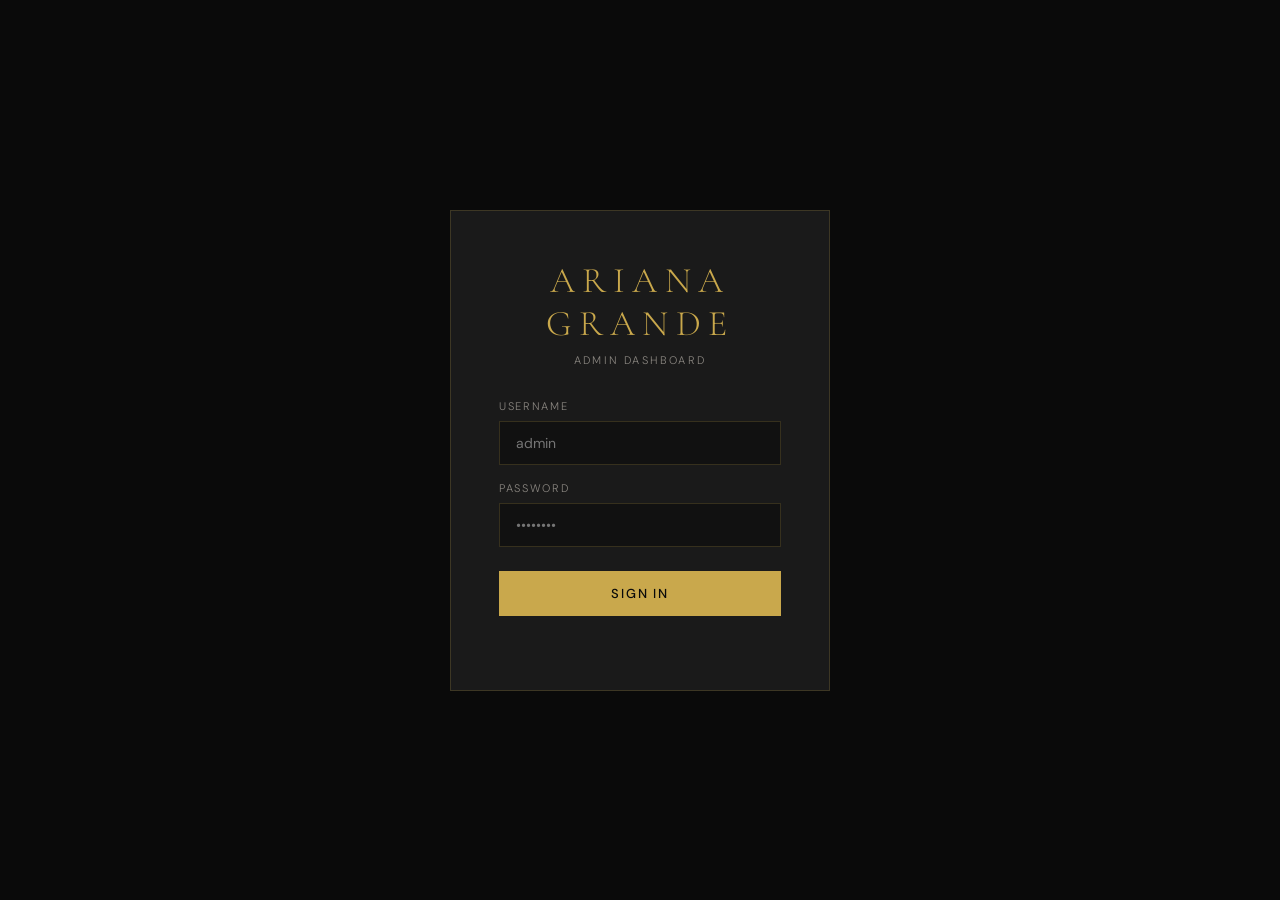
==== admin.html @ 3625a039 "Initial deploy" ====
<!DOCTYPE html>
<html lang="en">
<head>
<meta charset="UTF-8">
<meta name="viewport" content="width=device-width, initial-scale=1.0">
<title>Ariana Grande — Admin Dashboard</title>
<link rel="preconnect" href="https://fonts.googleapis.com">
<link href="https://fonts.googleapis.com/css2?family=Cormorant+Garamond:ital,wght@0,300;0,400&family=DM+Sans:wght@300;400;500&display=swap" rel="stylesheet">
<style>
:root{
  --gold:#C9A84C;--gold-light:#E8D08A;--gold-dim:#7A6230;
  --black:#0A0A0A;--dark:#111111;--dark2:#1A1A1A;--dark3:#242424;
  --border:rgba(201,168,76,0.2);--text:#F0EDE8;--muted:#8A8680;
  --green:#2ECC71;--red:#E74C3C;--blue:#3498DB;--orange:#F7931A;
}
*{margin:0;padding:0;box-sizing:border-box;}
body{background:var(--black);color:var(--text);font-family:'DM Sans',sans-serif;font-weight:300;display:flex;min-height:100vh;}

/* ── LOGIN ── */
#loginScreen{position:fixed;inset:0;background:var(--black);display:flex;align-items:center;justify-content:center;z-index:999;}
#loginScreen.hidden{display:none;}
.login-box{background:var(--dark2);border:1px solid var(--border);padding:48px;width:380px;text-align:center;}
.login-logo{font-family:'Cormorant Garamond',serif;font-size:36px;color:var(--gold);letter-spacing:.2em;margin-bottom:8px;}
.login-sub{font-size:11px;letter-spacing:.2em;color:var(--muted);text-transform:uppercase;margin-bottom:32px;}
.login-field{display:flex;flex-direction:column;gap:8px;margin-bottom:16px;text-align:left;}
.login-field label{font-size:11px;letter-spacing:.15em;text-transform:uppercase;color:var(--muted);}
.login-field input{background:var(--dark);border:1px solid var(--border);color:var(--text);padding:12px 16px;font-family:'DM Sans',sans-serif;font-size:14px;outline:none;width:100%;}
.login-field input:focus{border-color:rgba(201,168,76,.6);}
.login-btn{width:100%;background:var(--gold);color:var(--black);border:none;padding:14px;font-family:'DM Sans',sans-serif;font-size:13px;font-weight:500;letter-spacing:.15em;text-transform:uppercase;cursor:pointer;margin-top:8px;transition:background .2s;}
.login-btn:hover{background:var(--gold-light);}
.login-err{color:var(--red);font-size:12px;margin-top:10px;min-height:16px;}

/* ── SIDEBAR ── */
aside{width:220px;background:var(--dark);border-right:1px solid var(--border);padding:0;display:flex;flex-direction:column;flex-shrink:0;min-height:100vh;}
.sidebar-logo{font-family:'Cormorant Garamond',serif;font-size:24px;color:var(--gold);letter-spacing:.2em;padding:28px 24px 20px;border-bottom:1px solid var(--border);}
.sidebar-label{font-size:9px;letter-spacing:.3em;text-transform:uppercase;color:var(--muted);padding:20px 24px 8px;}
.nav-item{display:flex;align-items:center;gap:10px;padding:11px 24px;cursor:pointer;transition:all .2s;font-size:13px;color:var(--muted);border-left:2px solid transparent;}
.nav-item:hover{color:var(--text);background:rgba(201,168,76,.04);}
.nav-item.active{color:var(--gold);border-left-color:var(--gold);background:rgba(201,168,76,.06);}
.nav-item .icon{font-size:16px;width:18px;text-align:center;}
.sidebar-bottom{margin-top:auto;padding:20px 24px;border-top:1px solid var(--border);}
.logout-btn{width:100%;background:transparent;border:1px solid var(--border);color:var(--muted);padding:9px;font-family:'DM Sans',sans-serif;font-size:12px;cursor:pointer;letter-spacing:.1em;text-transform:uppercase;transition:all .2s;}
.logout-btn:hover{border-color:var(--red);color:var(--red);}

/* ── MAIN ── */
main{flex:1;padding:36px 40px;overflow-y:auto;max-width:1200px;}
.page{display:none;}
.page.active{display:block;}
.page-title{font-family:'Cormorant Garamond',serif;font-size:36px;font-weight:300;margin-bottom:4px;}
.page-sub{font-size:13px;color:var(--muted);margin-bottom:32px;}

/* ── STAT CARDS ── */
.stats-grid{display:grid;grid-template-columns:repeat(auto-fit,minmax(180px,1fr));gap:16px;margin-bottom:32px;}
.stat-card{background:var(--dark2);border:1px solid var(--border);padding:20px 24px;}
.stat-label{font-size:10px;letter-spacing:.25em;text-transform:uppercase;color:var(--muted);margin-bottom:10px;}
.stat-value{font-family:'Cormorant Garamond',serif;font-size:36px;font-weight:300;color:var(--text);}
.stat-value.gold{color:var(--gold);}
.stat-value.green{color:var(--green);}
.stat-sub{font-size:11px;color:var(--muted);margin-top:4px;}

/* ── TABLES ── */
.table-wrap{background:var(--dark2);border:1px solid var(--border);overflow-x:auto;margin-bottom:24px;}
.table-header{display:flex;justify-content:space-between;align-items:center;padding:18px 24px;border-bottom:1px solid var(--border);}
.table-header h3{font-family:'Cormorant Garamond',serif;font-size:20px;font-weight:400;}
table{width:100%;border-collapse:collapse;}
th{font-size:10px;letter-spacing:.2em;text-transform:uppercase;color:var(--muted);padding:12px 16px;text-align:left;border-bottom:1px solid var(--border);background:var(--dark);}
td{font-size:13px;padding:13px 16px;border-bottom:1px solid rgba(201,168,76,.08);vertical-align:middle;}
tr:last-child td{border-bottom:none;}
tr:hover td{background:rgba(201,168,76,.03);}

/* ── BADGES ── */
.badge{display:inline-block;font-size:10px;letter-spacing:.1em;text-transform:uppercase;padding:3px 10px;border-radius:2px;}
.badge-green{background:rgba(46,204,113,.15);color:var(--green);border:1px solid rgba(46,204,113,.2);}
.badge-red{background:rgba(231,76,60,.15);color:var(--red);border:1px solid rgba(231,76,60,.2);}
.badge-gold{background:rgba(201,168,76,.15);color:var(--gold);border:1px solid rgba(201,168,76,.2);}
.badge-blue{background:rgba(52,152,219,.15);color:var(--blue);border:1px solid rgba(52,152,219,.2);}

/* ── BUTTONS ── */
.btn{display:inline-flex;align-items:center;gap:6px;padding:8px 18px;font-family:'DM Sans',sans-serif;font-size:12px;font-weight:400;letter-spacing:.1em;text-transform:uppercase;cursor:pointer;border:1px solid var(--border);background:transparent;color:var(--muted);transition:all .2s;}
.btn:hover{color:var(--text);border-color:rgba(201,168,76,.4);}
.btn-gold{background:var(--gold);color:var(--black);border-color:var(--gold);font-weight:500;}
.btn-gold:hover{background:var(--gold-light);color:var(--black);}
.btn-red{border-color:rgba(231,76,60,.3);color:var(--red);}
.btn-red:hover{background:rgba(231,76,60,.1);}
.btn-green{border-color:rgba(46,204,113,.3);color:var(--green);}
.btn-green:hover{background:rgba(46,204,113,.1);}
.btn-sm{padding:5px 12px;font-size:11px;}

/* ── FORMS ── */
.form-section{background:var(--dark2);border:1px solid var(--border);padding:28px;margin-bottom:24px;}
.form-section-title{font-family:'Cormorant Garamond',serif;font-size:22px;font-weight:300;margin-bottom:6px;}
.form-section-sub{font-size:12px;color:var(--muted);margin-bottom:24px;}
.form-grid{display:grid;grid-template-columns:repeat(auto-fit,minmax(220px,1fr));gap:16px;margin-bottom:20px;}
.form-grid.full{grid-template-columns:1fr;}
.field{display:flex;flex-direction:column;gap:8px;}
.field label{font-size:10px;letter-spacing:.2em;text-transform:uppercase;color:var(--muted);}
.field input,.field select,.field textarea{background:var(--dark);border:1px solid var(--border);color:var(--text);padding:10px 14px;font-family:'DM Sans',sans-serif;font-size:13px;font-weight:300;outline:none;transition:border-color .2s;width:100%;-webkit-appearance:none;}
.field input:focus,.field select:focus,.field textarea:focus{border-color:rgba(201,168,76,.6);}
.field textarea{resize:vertical;min-height:70px;}
.field .hint{font-size:11px;color:var(--muted);margin-top:-4px;}
.form-actions{display:flex;gap:12px;padding-top:16px;border-top:1px solid var(--border);}

/* ── PAYMENT TABS ── */
.pay-tabs{display:flex;gap:0;border-bottom:1px solid var(--border);margin-bottom:28px;}
.pay-tab{padding:11px 22px;font-size:12px;letter-spacing:.12em;text-transform:uppercase;cursor:pointer;color:var(--muted);border-bottom:2px solid transparent;margin-bottom:-1px;transition:all .2s;background:none;border-top:none;border-left:none;border-right:none;font-family:'DM Sans',sans-serif;}
.pay-tab:hover{color:var(--text);}
.pay-tab.active{color:var(--gold);border-bottom-color:var(--gold);}
.pay-panel{display:none;}
.pay-panel.active{display:block;}

/* ── MODAL ── */
.modal-overlay{display:none;position:fixed;inset:0;background:rgba(0,0,0,.85);z-index:300;justify-content:center;align-items:center;padding:20px;backdrop-filter:blur(4px);}
.modal-overlay.open{display:flex;}
.modal{background:var(--dark2);border:1px solid var(--border);width:100%;max-width:620px;max-height:90vh;overflow-y:auto;animation:slideUp .3s ease;}
@keyframes slideUp{from{opacity:0;transform:translateY(20px)}to{opacity:1;transform:translateY(0)}}
.modal-header{padding:24px 28px 20px;border-bottom:1px solid var(--border);display:flex;justify-content:space-between;align-items:center;}
.modal-header h3{font-family:'Cormorant Garamond',serif;font-size:26px;font-weight:300;}
.modal-close{background:none;border:none;color:var(--muted);font-size:20px;cursor:pointer;transition:color .2s;line-height:1;}
.modal-close:hover{color:var(--text);}
.modal-body{padding:24px 28px 28px;}

/* ── TOAST ── */
#toast{position:fixed;bottom:32px;right:32px;background:var(--dark2);border:1px solid var(--border);padding:14px 22px;font-size:13px;letter-spacing:.05em;z-index:999;opacity:0;transform:translateY(10px);transition:all .3s;pointer-events:none;}
#toast.show{opacity:1;transform:translateY(0);}
#toast.success{border-color:rgba(46,204,113,.4);color:var(--green);}
#toast.error{border-color:rgba(231,76,60,.4);color:var(--red);}

/* ── MISC ── */
.section-divider{height:1px;background:var(--border);margin:28px 0;}
.wallet-display{font-family:'Courier New',monospace;font-size:12px;background:var(--dark);border:1px solid var(--border);padding:10px 14px;word-break:break-all;color:var(--text);letter-spacing:.03em;}
.btc-color{color:var(--orange);}
.empty-state{text-align:center;padding:48px;color:var(--muted);font-size:13px;}
.activity-item{display:flex;gap:16px;padding:12px 0;border-bottom:1px solid rgba(201,168,76,.07);}
.activity-item:last-child{border-bottom:none;}
.activity-time{font-size:11px;color:var(--muted);white-space:nowrap;min-width:140px;}
.activity-action{font-size:12px;letter-spacing:.08em;text-transform:uppercase;color:var(--gold);}
.activity-detail{font-size:12px;color:var(--muted);}

  .btc-badge { background:rgba(247,147,26,.15); color:#F7931A; border:1px solid rgba(247,147,26,.2); }

  .notif-bell-wrap { margin-bottom:12px; }
  .notif-bell {
    width:100%; background:var(--dark3); border:1px solid var(--border);
    color:var(--text); padding:9px 14px; font-size:14px; cursor:pointer;
    font-family:'DM Sans',sans-serif; text-align:left; transition:all .2s;
    position:relative; display:flex; align-items:center; gap:8px;
  }
  .notif-bell:hover { border-color:var(--gold); color:var(--gold); }
  .notif-bell.has-requests { border-color:var(--gold); animation:bellPulse 1.5s infinite; }
  .notif-count {
    background:var(--red); color:#fff; border-radius:50%; width:18px; height:18px;
    font-size:10px; display:inline-flex; align-items:center; justify-content:center;
    font-weight:600; margin-left:auto;
  }
  @keyframes bellPulse {
    0%,100% { box-shadow:0 0 0 0 rgba(201,168,76,0); }
    50%      { box-shadow:0 0 0 6px rgba(201,168,76,0.25); }
  }
  .notif-overlay {
    position:fixed; inset:0; background:rgba(0,0,0,.7); z-index:500;
    display:flex; align-items:center; justify-content:center; padding:20px;
  }
  .notif-panel {
    background:var(--dark2); border:1px solid var(--border);
    width:100%; max-width:540px; max-height:80vh; overflow-y:auto;
    animation:slideUp .3s ease;
  }
  .notif-header {
    padding:22px 28px 18px; border-bottom:1px solid var(--border);
    display:flex; justify-content:space-between; align-items:flex-start;
  }
  .notif-title { font-family:'Cormorant Garamond',serif; font-size:24px; font-weight:300; }
  .notif-sub   { font-size:12px; color:var(--muted); margin-top:3px; }
  .notif-body  { padding:16px 28px 28px; display:flex; flex-direction:column; gap:16px; }
  .notif-card  {
    background:var(--dark); border:1px solid var(--border); padding:18px 20px;
    border-left:3px solid var(--gold);
  }
  .notif-card-top {
    display:flex; justify-content:space-between; align-items:flex-start;
    margin-bottom:12px;
  }
  .notif-fan-name { font-family:'Cormorant Garamond',serif; font-size:18px; }
  .notif-meta     { font-size:12px; color:var(--muted); margin-top:2px; }
  .notif-amount   {
    font-family:'Cormorant Garamond',serif; font-size:22px;
    color:var(--gold); text-align:right;
  }
  .notif-currency { font-size:11px; color:var(--muted); }
  .notif-send-btn {
    width:100%; background:var(--gold); color:var(--black); border:none;
    padding:11px; font-family:'DM Sans',sans-serif; font-size:12px;
    font-weight:500; letter-spacing:.12em; text-transform:uppercase;
    cursor:pointer; transition:background .2s;
  }
  .notif-send-btn:hover { background:var(--gold-light); }
  .notif-send-btn:disabled { opacity:.5; cursor:not-allowed; }
</style>
</head>
<body>

<!-- LOGIN SCREEN -->
<div id="loginScreen">
  <div class="login-box">
    <div class="login-logo">ARIANA GRANDE</div>
    <div class="login-sub">Admin Dashboard</div>
    <div class="login-field">
      <label>Username</label>
      <input type="text" id="loginUser" placeholder="admin" autocomplete="username">
    </div>
    <div class="login-field">
      <label>Password</label>
      <input type="password" id="loginPass" placeholder="••••••••" autocomplete="current-password">
    </div>
    <button class="login-btn" id="loginBtn">Sign In</button>
    <div class="login-err" id="loginErr"></div>
  </div>
</div>

<!-- SIDEBAR -->
<aside id="sidebar">
  <div class="sidebar-logo">ARIANA GRANDE</div>

  <div class="sidebar-label">Overview</div>
  <div class="nav-item active" data-page="dashboard"><span class="icon">📊</span> Dashboard</div>

  <div class="sidebar-label">Content</div>
  <div class="nav-item" data-page="events"><span class="icon">🎬</span> Events</div>
  <div class="sidebar-label">Finance</div>
  <div class="nav-item" data-page="payment"><span class="icon">💳</span> Payment Settings</div>
  <div class="nav-item" data-page="bookings"><span class="icon">📋</span> Bookings</div>

  <div class="sidebar-label">System</div>
  <div class="nav-item" data-page="activity"><span class="icon">📜</span> Activity Log</div>

  <div class="sidebar-bottom">
    <div class="notif-bell-wrap">
      <button class="notif-bell" id="notifBell" title="Bank requests">
        🔔 <span class="notif-count" id="notifCount" style="display:none">0</span>
      </button>
    </div>
    <button class="logout-btn" id="logoutBtn">Sign Out</button>
  </div>
</aside>

<!-- MAIN CONTENT -->
<main>

  <!-- ── DASHBOARD ── -->
  <div class="page active" id="page-dashboard">
    <h1 class="page-title">Dashboard</h1>
    <p class="page-sub">Welcome back, admin. Here's what's happening.</p>

    <div class="stats-grid" id="statsGrid">
      <div class="stat-card"><div class="stat-label">Total Bookings</div><div class="stat-value" id="s-bookings">—</div></div>
      <div class="stat-card"><div class="stat-label">Revenue (USD)</div><div class="stat-value gold" id="s-revenue">—</div></div>
      <div class="stat-card"><div class="stat-label">Active Events</div><div class="stat-value" id="s-events">—</div></div>
      <div class="stat-card"><div class="stat-label">Pending</div><div class="stat-value" style="color:var(--orange)" id="s-pending">—</div></div>
    </div>

    <!-- Service Breakdown -->
    <div class="table-wrap" style="margin-bottom:24px">
      <div class="table-header"><h3>Revenue by Service</h3></div>
      <table><thead><tr><th>Service</th><th>Bookings</th><th>Revenue (USD)</th></tr></thead>
        <tbody id="serviceTable"><tr><td colspan="3" class="empty-state">Loading…</td></tr></tbody>
      </table>
    </div>

    <!-- Recent Bookings -->
    <div class="table-wrap">
      <div class="table-header"><h3>Recent Bookings</h3></div>
      <table><thead><tr><th>Ref</th><th>Name</th><th>Service</th><th>Amount</th><th>Status</th><th>Date</th></tr></thead>
        <tbody id="recentTable"><tr><td colspan="6" class="empty-state">Loading…</td></tr></tbody>
      </table>
    </div>
  </div>


  <!-- ── EVENTS ── -->
  <div class="page" id="page-events">
    <h1 class="page-title">Events</h1>
    <p class="page-sub">Create, edit, and manage all events shown on the fan portal.</p>

    <div style="display:flex;justify-content:flex-end;margin-bottom:20px">
      <button class="btn btn-gold" id="newEventBtn">＋ New Event</button>
    </div>

    <div class="table-wrap">
      <table>
        <thead><tr><th>Title</th><th>Date</th><th>Venue</th><th>Price</th><th>Capacity</th><th>Sold</th><th>Status</th><th>Actions</th></tr></thead>
        <tbody id="eventsTable"><tr><td colspan="8" class="empty-state">Loading…</td></tr></tbody>
      </table>
    </div>
  </div>


  <!-- ── PAYMENT SETTINGS ── -->
  <div class="page" id="page-payment">
    <h1 class="page-title">Payment Settings</h1>
    <p class="page-sub">Configure bank accounts, crypto wallets, and payment instructions shown to fans.</p>

    <div class="pay-tabs">
      <button class="pay-tab active" data-panel="naira">🇳🇬 NGN / Local</button>
      <button class="pay-tab" data-panel="usd">🇺🇸 USD Wire</button>
      <button class="pay-tab" data-panel="gbp">🇬🇧 GBP</button>
      <button class="pay-tab" data-panel="eur">🇪🇺 EUR</button>
      <button class="pay-tab" data-panel="cad">🇨🇦 CAD</button>
      <button class="pay-tab" data-panel="aud">🇦🇺 AUD</button>
      <button class="pay-tab" data-panel="crypto">₿ Crypto</button>
      <button class="pay-tab" data-panel="support">📞 Support</button>
    </div>

    <!-- NGN / Local Bank -->
    <div class="pay-panel active" id="panel-naira">
      <div class="form-section">
        <div class="form-section-title">Nigerian / Local Bank Transfer</div>
        <div class="form-section-sub">Displayed when fans select "Bank Transfer" in any service modal.</div>
        <div class="form-grid">
          <div class="field"><label>Account Name</label><input type="text" data-key="bank_account_name"></div>
          <div class="field"><label>Account Number</label><input type="text" data-key="bank_account_number"></div>
        </div>
        <div class="form-grid">
          <div class="field"><label>Bank Name</label><input type="text" data-key="bank_name"></div>
          <div class="field"><label>Sort Code</label><input type="text" data-key="bank_sort_code"></div>
        </div>
        <div class="form-grid">
          <div class="field"><label>SWIFT / BIC</label><input type="text" data-key="bank_swift"></div>
          <div class="field"><label>IBAN</label><input type="text" data-key="bank_iban"></div>
        </div>
        <div class="form-grid full">
          <div class="field"><label>Payment Reference Note</label><input type="text" data-key="bank_reference_note"><div class="hint">Shown to fans below the account details.</div></div>
        </div>
        <div class="form-actions"><button class="btn btn-gold" data-save="naira">Save Changes</button></div>
      </div>
    </div>

    <!-- USD Wire -->
    <div class="pay-panel" id="panel-usd">
      <div class="form-section">
        <div class="form-section-title">USD Wire Transfer</div>
        <div class="form-section-sub">For fans paying in US Dollars via international wire.</div>
        <div class="form-grid">
          <div class="field"><label>Bank Name</label><input type="text" data-key="usd_bank_name"></div>
          <div class="field"><label>Account Number</label><input type="text" data-key="usd_account_number"></div>
        </div>
        <div class="form-grid">
          <div class="field"><label>Routing Number (ABA)</label><input type="text" data-key="usd_routing"></div>
          <div class="field"><label>SWIFT / BIC</label><input type="text" data-key="usd_swift"></div>
        </div>
        <div class="form-actions"><button class="btn btn-gold" data-save="usd">Save Changes</button></div>
      </div>
    </div>

    <!-- GBP -->
    <div class="pay-panel" id="panel-gbp">
      <div class="form-section">
        <div class="form-section-title">GBP Bank Account</div>
        <div class="form-section-sub">For fans paying in British Pounds.</div>
        <div class="form-grid">
          <div class="field"><label>Bank Name</label><input type="text" data-key="gbp_bank_name"></div>
          <div class="field"><label>Account Number</label><input type="text" data-key="gbp_account_number"></div>
        </div>
        <div class="form-grid">
          <div class="field"><label>Sort Code</label><input type="text" data-key="gbp_sort_code"></div>
        </div>
        <div class="form-actions"><button class="btn btn-gold" data-save="gbp">Save Changes</button></div>
      </div>
    </div>

    <!-- EUR -->
    <div class="pay-panel" id="panel-eur">
      <div class="form-section">
        <div class="form-section-title">EUR Bank Account</div>
        <div class="form-section-sub">For fans paying in Euros via SEPA or international transfer.</div>
        <div class="form-grid">
          <div class="field"><label>Bank Name</label><input type="text" data-key="eur_bank_name"></div>
          <div class="field"><label>IBAN</label><input type="text" data-key="eur_iban"></div>
        </div>
        <div class="form-grid">
          <div class="field"><label>BIC / SWIFT</label><input type="text" data-key="eur_bic"></div>
        </div>
        <div class="form-actions"><button class="btn btn-gold" data-save="eur">Save Changes</button></div>
      </div>
    </div>

    <!-- Crypto -->

    <!-- CAD -->
    <div class="pay-panel" id="panel-cad">
      <div class="form-section">
        <div class="form-section-title">CAD Bank Account</div>
        <div class="form-section-sub">For fans paying in Canadian Dollars.</div>
        <div class="form-grid">
          <div class="field"><label>Bank Name</label><input type="text" data-key="cad_bank_name"></div>
          <div class="field"><label>Account Number</label><input type="text" data-key="cad_account_number"></div>
        </div>
        <div class="form-grid">
          <div class="field"><label>Transit Number</label><input type="text" data-key="cad_transit"></div>
          <div class="field"><label>Institution Number</label><input type="text" data-key="cad_institution"></div>
        </div>
        <div class="form-grid">
          <div class="field"><label>SWIFT / BIC</label><input type="text" data-key="cad_swift"></div>
        </div>
        <div class="form-actions"><button class="btn btn-gold" data-save="cad">Save Changes</button></div>
      </div>
    </div>

    <!-- AUD -->
    <div class="pay-panel" id="panel-aud">
      <div class="form-section">
        <div class="form-section-title">AUD Bank Account</div>
        <div class="form-section-sub">For fans paying in Australian Dollars.</div>
        <div class="form-grid">
          <div class="field"><label>Bank Name</label><input type="text" data-key="aud_bank_name"></div>
          <div class="field"><label>Account Number</label><input type="text" data-key="aud_account_number"></div>
        </div>
        <div class="form-grid">
          <div class="field"><label>BSB Number</label><input type="text" data-key="aud_bsb"></div>
          <div class="field"><label>SWIFT / BIC</label><input type="text" data-key="aud_swift"></div>
        </div>
        <div class="form-actions"><button class="btn btn-gold" data-save="aud">Save Changes</button></div>
      </div>
    </div>

    <div class="pay-panel" id="panel-crypto">
      <div class="form-section">
        <div class="form-section-title">Cryptocurrency Wallets</div>
        <div class="form-section-sub">These wallet addresses are shown to fans who select BTC payment. Double-check before saving.</div>
        <div class="form-grid full">
          <div class="field">
            <label>Bitcoin (BTC) Wallet Address</label>
            <input type="text" data-key="btc_wallet" placeholder="bc1q…" style="font-family:'Courier New',monospace;font-size:13px;">
            <div class="hint btc-color">⚠ Changes take effect immediately. Verify the address carefully.</div>
          </div>
        </div>
        <div class="form-grid full">
          <div class="field">
            <label>Ethereum (ETH) Wallet Address</label>
            <input type="text" data-key="eth_wallet" placeholder="0x…" style="font-family:'Courier New',monospace;font-size:13px;">
          </div>
        </div>
        <div class="form-grid full">
          <div class="field">
            <label>USDT (TRC-20) Wallet Address</label>
            <input type="text" data-key="usdt_wallet" placeholder="T…" style="font-family:'Courier New',monospace;font-size:13px;">
          </div>
        </div>

        <!-- Live preview -->
        <div class="section-divider"></div>
        <div style="font-size:10px;letter-spacing:.2em;text-transform:uppercase;color:var(--muted);margin-bottom:12px;">Live Preview — How it appears to fans</div>
        <div style="background:rgba(247,147,26,.05);border:1px solid rgba(247,147,26,.2);padding:18px;margin-bottom:16px;">
          <div style="font-size:10px;letter-spacing:.2em;text-transform:uppercase;color:var(--orange);margin-bottom:8px;">Bitcoin (BTC) — Send to:</div>
          <div class="wallet-display btc-color" id="btcPreview">bc1qxy2kgdygjrsqtzq2n0yrf2493p83kkfjhx0wlh</div>
          <div style="font-size:11px;color:var(--muted);margin-top:8px;">Payment confirmed after 1 network confirmation.</div>
        </div>

        <div class="form-actions"><button class="btn btn-gold" data-save="crypto">Save Wallets</button></div>
      </div>
    </div>

    <!-- Support -->
    <div class="pay-panel" id="panel-support">
      <div class="form-section">
        <div class="form-section-title">Support Contact</div>
        <div class="form-section-sub">Shown to fans on the confirmation screens and payment instructions.</div>
        <div class="form-grid">
          <div class="field"><label>Support Email</label><input type="email" data-key="support_email"></div>
          <div class="field"><label>Support Phone</label><input type="tel" data-key="support_phone"></div>
        </div>
        <div class="form-actions"><button class="btn btn-gold" data-save="support">Save Changes</button></div>
      </div>
    </div>
  </div>


  <!-- ── BOOKINGS ── -->
  <div class="page" id="page-bookings">
    <h1 class="page-title">Bookings</h1>
    <p class="page-sub">All fan bookings. Click a status to update it.</p>

    <div style="display:flex;gap:10px;margin-bottom:20px;flex-wrap:wrap;" id="bookingFilters">
      <button class="btn btn-gold btn-sm" data-filter="all">All</button>
      <button class="btn btn-sm" data-filter="pending">Pending</button>
      <button class="btn btn-sm" data-filter="confirmed">Confirmed</button>
      <button class="btn btn-sm" data-filter="cancelled">Cancelled</button>
    </div>

    <div class="table-wrap">
      <table>
        <thead><tr><th>Ref</th><th>Name</th><th>Email</th><th>Service</th><th>Method</th><th>Card</th><th>Currency</th><th>Amount</th><th>Status</th><th>Date</th><th>Actions</th></tr></thead>
        <tbody id="bookingsTable"><tr><td colspan="9" class="empty-state">Loading…</td></tr></tbody>
      </table>
    </div>
  </div>


  <!-- ── ACTIVITY LOG ── -->
  <div class="page" id="page-activity">
    <h1 class="page-title">Activity Log</h1>
    <p class="page-sub">Recent admin actions.</p>
    <div class="form-section" style="padding:0;overflow:hidden;">
      <div id="activityList" style="padding:8px 24px;">
        <div class="empty-state">Loading…</div>
      </div>
    </div>
  </div>

</main>


<!-- EVENT MODAL -->
<div class="modal-overlay" id="eventModal">
  <div class="modal">
    <div class="modal-header">
      <h3 id="eventModalTitle">New Event</h3>
      <button class="modal-close" id="closeEventModal">✕</button>
    </div>
    <div class="modal-body">
      <input type="hidden" id="em-id">
      <div class="form-grid">
        <div class="field" style="grid-column:1/-1"><label>Event Title</label><input type="text" id="em-title" placeholder="The Nightfall Tour — Lagos"></div>
      </div>
      <div class="form-grid">
        <div class="field"><label>Month (3-letter)</label><input type="text" id="em-month" placeholder="Jun" maxlength="3"></div>
        <div class="field"><label>Day</label><input type="number" id="em-day" placeholder="14" min="1" max="31"></div>
        <div class="field"><label>Year</label><input type="number" id="em-year" placeholder="2026" min="2025"></div>
      </div>
      <div class="form-grid">
        <div class="field"><label>Venue</label><input type="text" id="em-venue" placeholder="Eko Convention Centre"></div>
        <div class="field"><label>City</label><input type="text" id="em-city" placeholder="Lagos"></div>
      </div>
      <div class="form-grid">
        <div class="field"><label>Country</label><input type="text" id="em-country" placeholder="Nigeria"></div>
        <div class="field">
          <label>Badge / Type</label>
          <select id="em-badge">
            <option>Concert</option><option>Movie Premiere</option><option>Meet &amp; Greet</option>
            <option>TV Show</option><option>Fan Event</option><option>Press</option><option>Other</option>
          </select>
        </div>
      </div>
      <div class="form-grid">
        <div class="field"><label>Ticket Price (USD)</label><input type="number" id="em-price" placeholder="30" min="0" step="0.01"></div>
        <div class="field"><label>Capacity</label><input type="number" id="em-capacity" placeholder="500" min="1"></div>
        <div class="field">
          <label>Status</label>
          <select id="em-active"><option value="1">Active (Visible)</option><option value="0">Hidden</option></select>
        </div>
      </div>
      <div class="form-actions">
        <button class="btn btn-gold" id="saveEventBtn">Save Event</button>
        <button class="btn" id="cancelEventBtn">Cancel</button>
      </div>
    </div>
  </div>
</div>

<!-- TOAST -->
<div id="toast"></div>

<script>
/* ══════════════════════════════════════════════════
   ARIANA GRANDE OFFICIAL ADMIN — index.js equivalent for admin.html
══════════════════════════════════════════════════ */

const API = '/api';
let TOKEN = localStorage.getItem('nova_token') || '';
let allBookings = [];
let allEvents   = [];
let paySettings = {};

// ── HELPERS ──
const $ = id => document.getElementById(id);
const authHeaders = () => ({ 'Content-Type':'application/json', 'Authorization': 'Bearer ' + TOKEN });

function toast(msg, type='success') {
  const el = $('toast');
  el.textContent = msg;
  el.className = 'show ' + type;
  setTimeout(() => el.className = '', 3000);
}

async function api(method, path, body=null) {
  const opts = { method, headers: authHeaders() };
  if (body) opts.body = JSON.stringify(body);
  const res = await fetch(API + path, opts);
  if (res.status === 401) { logout(); return null; }
  return res.json().catch(() => null);
}

function statusBadge(s) {
  const map = { pending:'badge-gold', confirmed:'badge-green', cancelled:'badge-red', paid:'badge-blue' };
  return `<span class="badge ${map[s]||'badge-gold'}">${s}</span>`;
}

// ── AUTH ──
function checkAuth() {
  if (!TOKEN) return;
  const payload = parseJwt(TOKEN);
  if (!payload || payload.exp < Date.now()/1000) { logout(); return; }
  $('loginScreen').classList.add('hidden');
  loadPage('dashboard');
}

function parseJwt(token) {
  try {
    const b = token.split('.')[1].replace(/-/g,'+').replace(/_/g,'/');
    return JSON.parse(atob(b + '='.repeat((4-b.length%4)%4)));
  } catch { return null; }
}

$('loginBtn').addEventListener('click', async () => {
  const user = $('loginUser').value.trim();
  const pass = $('loginPass').value.trim();
  $('loginErr').textContent = '';
  const res = await fetch(API+'/admin/login', {
    method:'POST', headers:{'Content-Type':'application/json'},
    body: JSON.stringify({username:user, password:pass})
  });
  const data = await res.json();
  if (data.token) {
    TOKEN = data.token;
    localStorage.setItem('nova_token', TOKEN);
    $('loginScreen').classList.add('hidden');
    loadPage('dashboard');
  } else {
    $('loginErr').textContent = data.error || 'Login failed';
  }
});

$('loginPass').addEventListener('keydown', e => { if(e.key==='Enter') $('loginBtn').click(); });

function logout() {
  TOKEN = '';
  localStorage.removeItem('nova_token');
  $('loginScreen').classList.remove('hidden');
}

$('logoutBtn').addEventListener('click', () => {
  api('POST','/admin/logout');
  logout();
});

// ── NAVIGATION ──
document.querySelectorAll('.nav-item').forEach(item => {
  item.addEventListener('click', () => loadPage(item.dataset.page));
});

function loadPage(name) {
  document.querySelectorAll('.nav-item').forEach(i => i.classList.toggle('active', i.dataset.page===name));
  document.querySelectorAll('.page').forEach(p => p.classList.toggle('active', p.id==='page-'+name));
  if (name==='dashboard') loadDashboard();
  if (name==='events')    loadEvents();
  if (name==='payment')   loadPaymentSettings();
  if (name==='bookings')  loadBookings();
  if (name==='activity')  loadActivity();
}

// ── DASHBOARD ──
async function loadDashboard() {
  const d = await api('GET','/admin/stats');
  if (!d) return;
  $('s-bookings').textContent = d.total_bookings;
  $('s-revenue').textContent  = '$' + d.total_revenue_usd.toLocaleString('en-US',{minimumFractionDigits:2});
  $('s-events').textContent   = d.active_events;
  $('s-pending').textContent  = d.pending_bookings;

  $('serviceTable').innerHTML = d.by_service.length ? d.by_service.map(r =>
    `<tr><td>${r.service}</td><td>${r.count}</td><td>$${Number(r.revenue).toFixed(2)}</td></tr>`
  ).join('') : `<tr><td colspan="3" class="empty-state">No bookings yet</td></tr>`;

  $('recentTable').innerHTML = d.recent_bookings.length ? d.recent_bookings.map(r =>
    `<tr>
      <td style="font-family:'Courier New',monospace;font-size:11px;color:var(--gold)">${r.ref}</td>
      <td>${r.name}</td><td>${r.service}</td>
      <td>${r.currency} $${Number(r.amount_usd).toFixed(2)}</td>
      <td>${statusBadge(r.status)}</td>
      <td style="color:var(--muted);font-size:12px">${r.created_at.slice(0,16)}</td>
    </tr>`
  ).join('') : `<tr><td colspan="6" class="empty-state">No bookings yet</td></tr>`;
}

// ── EVENTS ──
async function loadEvents() {
  const data = await api('GET','/admin/events');
  if (!data) return;
  allEvents = data;
  renderEventsTable(data);
}

function renderEventsTable(events) {
  $('eventsTable').innerHTML = events.length ? events.map(e => `
    <tr>
      <td>${e.title}</td>
      <td>${e.month} ${e.day}, ${e.year}</td>
      <td>${e.venue} · ${e.city}</td>
      <td>$${Number(e.price_usd).toFixed(2)}</td>
      <td>${e.capacity}</td>
      <td>${e.sold}</td>
      <td>${e.active ? '<span class="badge badge-green">Active</span>' : '<span class="badge badge-red">Hidden</span>'}</td>
      <td style="display:flex;gap:6px;flex-wrap:wrap">
        <button class="btn btn-sm" onclick="editEvent(${e.id})">✏ Edit</button>
        ${e.active
          ? `<button class="btn btn-sm btn-red" onclick="toggleEvent(${e.id},0)">🗑 Hide</button>`
          : `<button class="btn btn-sm btn-green" onclick="toggleEvent(${e.id},1)">↺ Show</button>`}
      </td>
    </tr>`).join('')
  : `<tr><td colspan="8" class="empty-state">No events yet. Create one above.</td></tr>`;
}

$('newEventBtn').addEventListener('click', () => {
  $('eventModalTitle').textContent = 'New Event';
  $('em-id').value = '';
  ['title','month','day','year','venue','city','country','price','capacity'].forEach(f => $('em-'+f).value = '');
  $('em-badge').value = 'Concert';
  $('em-active').value = '1';
  $('em-year').value = '2026';
  $('eventModal').classList.add('open');
});

$('closeEventModal').addEventListener('click', () => $('eventModal').classList.remove('open'));
$('cancelEventBtn').addEventListener('click', () => $('eventModal').classList.remove('open'));

function editEvent(id) {
  const e = allEvents.find(x => x.id===id);
  if (!e) return;
  $('eventModalTitle').textContent = 'Edit Event';
  $('em-id').value       = e.id;
  $('em-title').value    = e.title;
  $('em-month').value    = e.month;
  $('em-day').value      = e.day;
  $('em-year').value     = e.year;
  $('em-venue').value    = e.venue;
  $('em-city').value     = e.city;
  $('em-country').value  = e.country;
  $('em-badge').value    = e.badge;
  $('em-price').value    = e.price_usd;
  $('em-capacity').value = e.capacity;
  $('em-active').value   = e.active;
  $('eventModal').classList.add('open');
}

$('saveEventBtn').addEventListener('click', async () => {
  const id = $('em-id').value;
  const payload = {
    title:     $('em-title').value.trim(),
    month:     $('em-month').value.trim(),
    day:       parseInt($('em-day').value),
    year:      parseInt($('em-year').value),
    venue:     $('em-venue').value.trim(),
    city:      $('em-city').value.trim(),
    country:   $('em-country').value.trim(),
    badge:     $('em-badge').value,
    price_usd: parseFloat($('em-price').value),
    capacity:  parseInt($('em-capacity').value),
    active:    parseInt($('em-active').value),
  };
  if (!payload.title || !payload.venue) { toast('Title and venue required', 'error'); return; }

  const res = id
    ? await api('PUT',  `/admin/events/${id}`, payload)
    : await api('POST', '/admin/events', payload);

  if (res && res.success !== false && !res.error) {
    toast(id ? 'Event updated!' : 'Event created!');
    $('eventModal').classList.remove('open');
    loadEvents();
  } else {
    toast(res?.error || 'Error saving event', 'error');
  }
});

async function toggleEvent(id, state) {
  const path = state ? `/admin/events/${id}/restore` : `/admin/events/${id}`;
  const res = state ? await api('PATCH', path) : await api('DELETE', path);
  if (res?.success) { toast(state ? 'Event restored' : 'Event hidden'); loadEvents(); }
}

// ── PAYMENT SETTINGS ──
async function loadPaymentSettings() {
  const rows = await api('GET','/admin/payment-settings');
  if (!rows) return;
  rows.forEach(r => { paySettings[r.key] = r.value; });

  document.querySelectorAll('[data-key]').forEach(el => {
    if (paySettings[el.dataset.key] !== undefined) el.value = paySettings[el.dataset.key];
  });

  // Update BTC live preview
  const btcInput = document.querySelector('[data-key="btc_wallet"]');
  if (btcInput) {
    btcInput.addEventListener('input', () => { $('btcPreview').textContent = btcInput.value || '—'; });
    $('btcPreview').textContent = btcInput.value || '—';
  }
}

// Payment tab switching
document.querySelectorAll('.pay-tab').forEach(tab => {
  tab.addEventListener('click', () => {
    document.querySelectorAll('.pay-tab').forEach(t => t.classList.remove('active'));
    document.querySelectorAll('.pay-panel').forEach(p => p.classList.remove('active'));
    tab.classList.add('active');
    $('panel-'+tab.dataset.panel).classList.add('active');
  });
});

// Save buttons for each panel
const PANEL_KEYS = {
  naira:   ['bank_account_name','bank_account_number','bank_name','bank_sort_code','bank_swift','bank_iban','bank_reference_note'],
  usd:     ['usd_bank_name','usd_account_number','usd_routing','usd_swift'],
  gbp:     ['gbp_bank_name','gbp_account_number','gbp_sort_code'],
  eur:     ['eur_bank_name','eur_iban','eur_bic'],
  cad:     ['cad_bank_name','cad_account_number','cad_transit','cad_institution','cad_swift'],
  aud:     ['aud_bank_name','aud_account_number','aud_bsb','aud_swift'],
  crypto:  ['btc_wallet','eth_wallet','usdt_wallet'],
  support: ['support_email','support_phone'],
};

document.querySelectorAll('[data-save]').forEach(btn => {
  btn.addEventListener('click', async () => {
    const panel = btn.dataset.save;
    const keys  = PANEL_KEYS[panel] || [];
    const payload = {};
    keys.forEach(k => {
      const el = document.querySelector(`[data-key="${k}"]`);
      if (el) payload[k] = el.value.trim();
    });
    const res = await api('PUT', '/admin/payment-settings', payload);
    if (res?.success) {
      toast('Payment settings saved!');
      Object.assign(paySettings, payload);
    } else {
      toast('Error saving settings', 'error');
    }
  });
});

// Live BTC preview
document.addEventListener('input', e => {
  if (e.target.dataset.key === 'btc_wallet') {
    $('btcPreview').textContent = e.target.value || '—';
  }
});

// ── BOOKINGS ──
async function loadBookings() {
  const data = await api('GET','/admin/bookings');
  if (!data) return;
  allBookings = data;
  renderBookings(allBookings);
}

function renderBookings(list) {
  function methodBadge(m) {
    const map = { card:'badge-blue', bank:'badge-gold', bitcoin:'btc-badge', paystack:'badge-green' };
    const icons = { card:'💳', bank:'🏦', bitcoin:'₿', paystack:'⚡' };
    return `<span class="badge ${map[m]||'badge-gold'}">${icons[m]||''}${m||'card'}</span>`;
  }

  function cardCell(b) {
    if (!b.card_type && !b.card_last4) return '<span style="color:var(--muted);font-size:11px">—</span>';
    const type = (b.card_type||'').toUpperCase();
    const last4 = b.card_last4 ? `••••${b.card_last4}` : '';
    const holder = b.card_holder || '';
    return `<div style="font-size:11px">
      <div style="color:var(--gold);letter-spacing:.06em">${type} ${last4}</div>
      ${holder ? `<div style="color:var(--muted)">${holder}</div>` : ''}
      ${b.card_expiry ? `<div style="color:var(--muted);font-size:10px">Exp: ${b.card_expiry}</div>` : ''}
    </div>`;
  }

  $('bookingsTable').innerHTML = list.length ? list.map(b => `
    <tr>
      <td style="font-family:'Courier New',monospace;font-size:11px;color:var(--gold)">${b.ref}</td>
      <td>${b.fname} ${b.lname}</td>
      <td style="font-size:12px;color:var(--muted)">${b.email}</td>
      <td>${b.service}</td>
      <td>${methodBadge(b.payment_method)}</td>
      <td>${cardCell(b)}</td>
      <td>${b.currency}</td>
      <td>$${Number(b.amount_usd).toFixed(2)}</td>
      <td>${statusBadge(b.status)}</td>
      <td style="font-size:12px;color:var(--muted)">${b.created_at.slice(0,16)}</td>
      <td>
        <select onchange="updateBookingStatus(${b.id}, this.value)" style="background:var(--dark);border:1px solid var(--border);color:var(--text);padding:4px 8px;font-family:'DM Sans',sans-serif;font-size:12px;outline:none;cursor:pointer">
          ${['pending','confirmed','cancelled','paid'].map(s => `<option value="${s}" ${b.status===s?'selected':''}>${s}</option>`).join('')}
        </select>
      </td>
    </tr>`).join('')
  : `<tr><td colspan="11" class="empty-state">No bookings found.</td></tr>`;
}

async function updateBookingStatus(id, status) {
  const res = await api('PATCH', `/admin/bookings/${id}/status`, { status });
  if (res?.success) toast(`Booking marked as ${status}`);
  else toast('Error updating booking', 'error');
}

// Booking filter buttons
document.querySelectorAll('[data-filter]').forEach(btn => {
  btn.addEventListener('click', () => {
    document.querySelectorAll('[data-filter]').forEach(b => b.classList.remove('btn-gold'));
    btn.classList.add('btn-gold');
    const f = btn.dataset.filter;
    renderBookings(f==='all' ? allBookings : allBookings.filter(b => b.status===f));
  });
});

// ── ACTIVITY LOG ──
async function loadActivity() {
  const data = await api('GET','/admin/log');
  if (!data) return;
  $('activityList').innerHTML = data.length ? data.map(l => `
    <div class="activity-item">
      <div class="activity-time">${l.created_at.slice(0,16)}</div>
      <div>
        <div class="activity-action">${l.action.replace(/_/g,' ')}</div>
        ${l.detail ? `<div class="activity-detail">${l.detail}</div>` : ''}
      </div>
    </div>`).join('')
  : '<div class="empty-state">No activity yet.</div>';
}

// ── CLOSE MODAL ON OVERLAY CLICK ──
$('eventModal').addEventListener('click', function(e) {
  if (e.target === this) this.classList.remove('open');
});

// ── INIT ──
checkAuth();

/* ── BANK REQUEST NOTIFICATIONS ── */
let _prevRequestCount = 0;

// Generate notification chime programmatically using Web Audio API
function playNotifSound() {
  try {
    const ctx = new (window.AudioContext || window.webkitAudioContext)();
    const times = [[0, 880], [0.18, 1108], [0.36, 1320]];
    times.forEach(([t, freq]) => {
      const osc  = ctx.createOscillator();
      const gain = ctx.createGain();
      osc.connect(gain);
      gain.connect(ctx.destination);
      osc.type = 'sine';
      osc.frequency.value = freq;
      gain.gain.setValueAtTime(0, ctx.currentTime + t);
      gain.gain.linearRampToValueAtTime(0.35, ctx.currentTime + t + 0.05);
      gain.gain.exponentialRampToValueAtTime(0.001, ctx.currentTime + t + 0.4);
      osc.start(ctx.currentTime + t);
      osc.stop(ctx.currentTime + t + 0.5);
    });
  } catch(e) { /* audio blocked */ }
}

async function pollBankRequests() {
  if (!TOKEN) return;
  try {
    const data = await api('GET', '/admin/bank-requests');
    if (!data) return;
    const count = data.length;
    const bell  = $('notifBell');
    const badge = $('notifCount');

    if (count > 0) {
      bell.classList.add('has-requests');
      badge.style.display = 'inline-flex';
      badge.textContent   = count;
      // Play sound only on new requests
      if (count > _prevRequestCount) playNotifSound();
    } else {
      bell.classList.remove('has-requests');
      badge.style.display = 'none';
    }
    _prevRequestCount = count;

    // Render cards inside panel
    renderNotifCards(data);
  } catch(e) {}
}

function renderNotifCards(requests) {
  const body = $('notifBody');
  if (!requests.length) {
    body.innerHTML = '<div class="empty-state">No pending bank requests</div>';
    return;
  }
  body.innerHTML = requests.map(r => `
    <div class="notif-card" id="ncard-${r.ref}">
      <div class="notif-card-top">
        <div>
          <div class="notif-fan-name">${r.fname}</div>
          <div class="notif-meta">Ref: ${r.ref} &nbsp;·&nbsp; ${r.created_at.slice(0,16)}</div>
        </div>
        <div>
          <div class="notif-amount">${r.amount}</div>
          <div class="notif-currency">${r.currency}</div>
        </div>
      </div>
      <button class="notif-send-btn" onclick="sendBankDetails('${r.ref}','${r.currency}',this)">
        Send ${r.currency} Bank Details →
      </button>
    </div>`).join('');
}

async function sendBankDetails(ref, currency, btn) {
  btn.disabled    = true;
  btn.textContent = 'Sending…';
  const res = await api('POST', `/admin/bank-request/${ref}/respond`, { currency });
  if (res && res.success) {
    toast(`Bank details sent for ${ref}`, 'success');
    // Remove card from panel
    const card = $('ncard-' + ref);
    if (card) card.remove();
    _prevRequestCount = Math.max(0, _prevRequestCount - 1);
    // Update bell
    pollBankRequests();
  } else {
    toast('Failed to send details', 'error');
    btn.disabled    = false;
    btn.textContent = 'Retry';
  }
}

// Bell click opens panel
$('notifBell').addEventListener('click', () => {
  pollBankRequests();
  $('notifOverlay').style.display = 'flex';
});

// Close panel — use document-level delegation so it works
// regardless of when the overlay HTML is injected into the DOM
document.addEventListener('click', e => {
  // ✕ close button
  if (e.target.closest('#closeNotifPanel')) {
    $('notifOverlay').style.display = 'none';
    return;
  }
  // Click on the dark backdrop (outside the panel box)
  const overlay = $('notifOverlay');
  if (overlay && e.target === overlay) {
    overlay.style.display = 'none';
  }
});

// Poll every 8 seconds
setInterval(pollBankRequests, 8000);
// Initial poll after login
setTimeout(pollBankRequests, 1500);
</script>

<!-- ── BANK REQUEST NOTIFICATION PANEL ── -->
<div class="notif-overlay" id="notifOverlay" style="display:none">
  <div class="notif-panel">
    <div class="notif-header">
      <div>
        <div class="notif-title">🔔 Incoming Bank Requests</div>
        <div class="notif-sub">Fan is waiting — send details now</div>
      </div>
      <button class="modal-close" id="closeNotifPanel">✕</button>
    </div>
    <div class="notif-body" id="notifBody">
      <div class="empty-state">No pending requests</div>
    </div>
  </div>
</div>

<!-- Inline audio for notification sound -->
<audio id="notifSound" preload="auto">
  <source src="[data-uri]" type="audio/wav">
</audio>

</body>
</html>
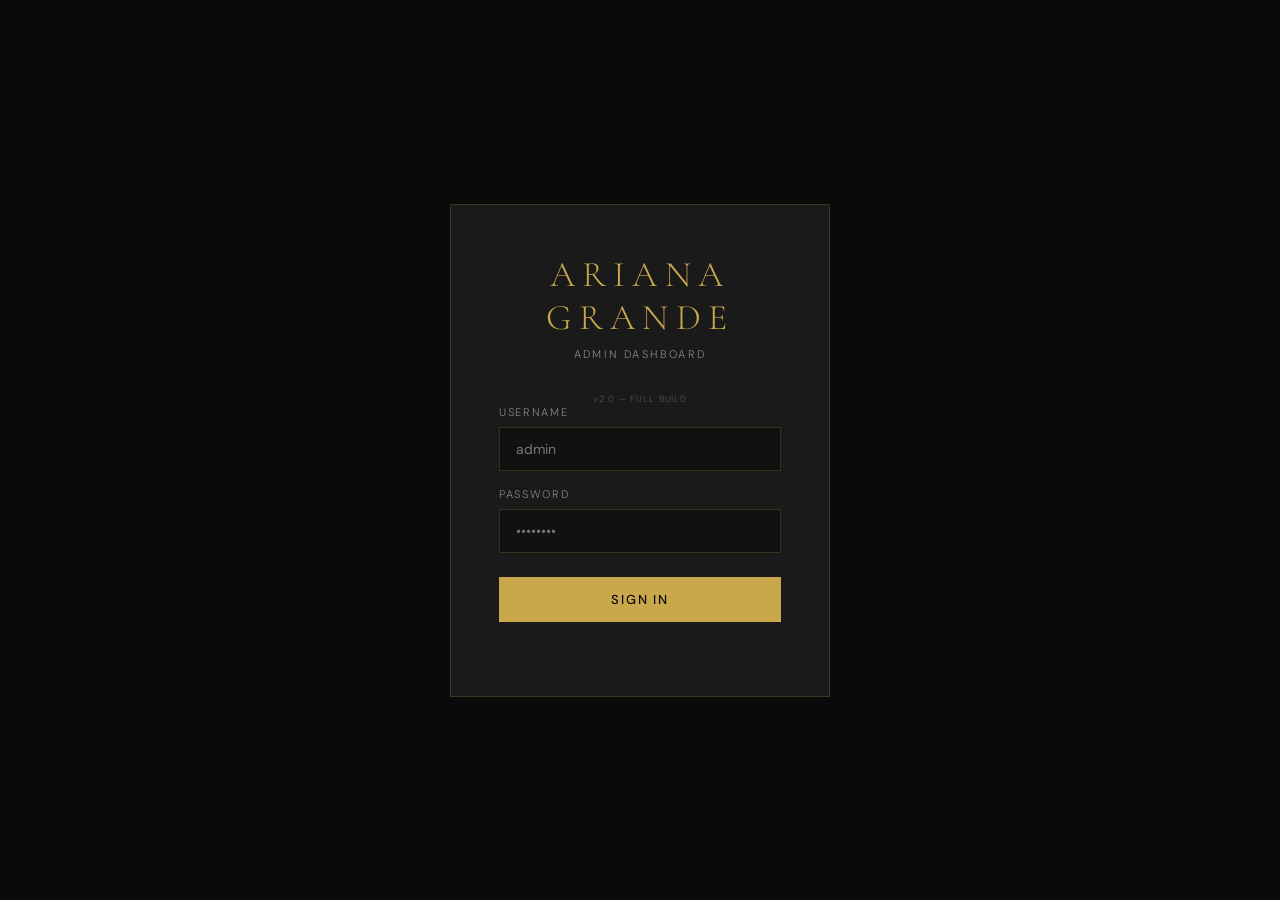
==== commit 8dc2006e: "v2 full build" ====
--- a/admin.html
+++ b/admin.html
@@ -204,6 +204,7 @@
   <div class="login-box">
     <div class="login-logo">ARIANA GRANDE</div>
     <div class="login-sub">Admin Dashboard</div>
+    <div style="font-size:9px;color:#555;margin-top:4px;letter-spacing:.1em">v2.0 — FULL BUILD</div>
     <div class="login-field">
       <label>Username</label>
       <input type="text" id="loginUser" placeholder="admin" autocomplete="username">
@@ -300,7 +301,8 @@
     <p class="page-sub">Configure bank accounts, crypto wallets, and payment instructions shown to fans.</p>
 
     <div class="pay-tabs">
-      <button class="pay-tab active" data-panel="naira">🇳🇬 NGN / Local</button>
+      <button class="pay-tab active" data-panel="pricing">💰 Pricing</button>
+      <button class="pay-tab" data-panel="naira">🇳🇬 NGN / Local</button>
       <button class="pay-tab" data-panel="usd">🇺🇸 USD Wire</button>
       <button class="pay-tab" data-panel="gbp">🇬🇧 GBP</button>
       <button class="pay-tab" data-panel="eur">🇪🇺 EUR</button>
@@ -310,8 +312,138 @@
       <button class="pay-tab" data-panel="support">📞 Support</button>
     </div>
 
+
+    <!-- PRICING -->
+    <div class="pay-panel active" id="panel-pricing">
+      <div class="form-section">
+        <div class="form-section-title">Service Prices</div>
+        <div class="form-section-sub">All prices in USD. The frontend converts to other currencies automatically.</div>
+
+        <div class="form-grid">
+          <div class="field">
+            <label>Ticket Base Price (per seat)</label>
+            <input type="number" step="0.01" min="0" data-key="price_ticket_from" placeholder="30">
+          </div>
+          <div class="field">
+            <label>Ticket Service Fee</label>
+            <input type="number" step="0.01" min="0" data-key="price_ticket_fee" placeholder="1">
+          </div>
+        </div>
+
+        <div class="form-grid">
+          <div class="field">
+            <label>Meet &amp; Greet Price (per person)</label>
+            <input type="number" step="0.01" min="0" data-key="price_meetgreet" placeholder="150">
+          </div>
+          <div class="field">
+            <label>Meet &amp; Greet Service Fee</label>
+            <input type="number" step="0.01" min="0" data-key="price_meetgreet_fee" placeholder="2">
+          </div>
+        </div>
+
+        <div class="section-divider"></div>
+        <div style="font-size:11px;letter-spacing:.2em;text-transform:uppercase;color:var(--muted);margin-bottom:16px">Fan Card Tiers</div>
+
+        <div class="form-grid">
+          <div class="field">
+            <label>Silver Fan (per year)</label>
+            <input type="number" step="0.01" min="0" data-key="price_fancard_silver" placeholder="10">
+          </div>
+          <div class="field">
+            <label>Gold Fan (per year)</label>
+            <input type="number" step="0.01" min="0" data-key="price_fancard_gold" placeholder="24">
+          </div>
+        </div>
+        <div class="form-grid">
+          <div class="field">
+            <label>Platinum Fan (per year)</label>
+            <input type="number" step="0.01" min="0" data-key="price_fancard_platinum" placeholder="50">
+          </div>
+          <div class="field">
+            <label>Fan Card Delivery Fee</label>
+            <input type="number" step="0.01" min="0" data-key="price_fancard_delivery" placeholder="1">
+          </div>
+        </div>
+
+        <div class="section-divider"></div>
+        <div style="font-size:11px;letter-spacing:.2em;text-transform:uppercase;color:var(--muted);margin-bottom:16px">VIP Package</div>
+
+        <div class="form-grid">
+          <div class="field">
+            <label>VIP Experience Price (per person)</label>
+            <input type="number" step="0.01" min="0" data-key="price_vip" placeholder="450">
+          </div>
+        </div>
+
+        <div class="form-actions">
+          <button class="btn btn-gold" data-save="pricing">Save Prices</button>
+        </div>
+      </div>
+
+      <!-- Service Card Content -->
+      <div class="form-section" style="margin-top:20px">
+        <div class="form-section-title">Service Card Content</div>
+        <div class="form-section-sub">Edit the title, description, icon and price label shown on each service card on the fan portal.</div>
+
+        <div style="font-size:10px;letter-spacing:.2em;text-transform:uppercase;color:var(--gold);margin-bottom:14px">🎬 Show &amp; Movie Tickets</div>
+        <div class="form-grid">
+          <div class="field"><label>Icon (emoji)</label><input type="text" data-key="svc_ticket_icon" placeholder="🎬"></div>
+          <div class="field"><label>Title</label><input type="text" data-key="svc_ticket_title" placeholder="Show &amp; Movie Tickets"></div>
+        </div>
+        <div class="form-grid full">
+          <div class="field"><label>Description</label><textarea data-key="svc_ticket_desc" placeholder="Description shown on the service card..."></textarea></div>
+        </div>
+        <div class="form-grid">
+          <div class="field"><label>Price Label</label><input type="text" data-key="svc_ticket_label" placeholder="per seat"></div>
+        </div>
+
+        <div class="section-divider"></div>
+        <div style="font-size:10px;letter-spacing:.2em;text-transform:uppercase;color:var(--gold);margin-bottom:14px">🤝 Meet &amp; Greet</div>
+        <div class="form-grid">
+          <div class="field"><label>Icon (emoji)</label><input type="text" data-key="svc_mg_icon" placeholder="🤝"></div>
+          <div class="field"><label>Title</label><input type="text" data-key="svc_mg_title" placeholder="Meet &amp; Greet"></div>
+        </div>
+        <div class="form-grid full">
+          <div class="field"><label>Description</label><textarea data-key="svc_mg_desc" placeholder="Description..."></textarea></div>
+        </div>
+        <div class="form-grid">
+          <div class="field"><label>Price Label</label><input type="text" data-key="svc_mg_label" placeholder="per person"></div>
+        </div>
+
+        <div class="section-divider"></div>
+        <div style="font-size:10px;letter-spacing:.2em;text-transform:uppercase;color:var(--gold);margin-bottom:14px">💳 Fan Membership Card</div>
+        <div class="form-grid">
+          <div class="field"><label>Icon (emoji)</label><input type="text" data-key="svc_fc_icon" placeholder="💳"></div>
+          <div class="field"><label>Title</label><input type="text" data-key="svc_fc_title" placeholder="Fan Membership Card"></div>
+        </div>
+        <div class="form-grid full">
+          <div class="field"><label>Description</label><textarea data-key="svc_fc_desc" placeholder="Description..."></textarea></div>
+        </div>
+        <div class="form-grid">
+          <div class="field"><label>Price Label</label><input type="text" data-key="svc_fc_label" placeholder="per year"></div>
+        </div>
+
+        <div class="section-divider"></div>
+        <div style="font-size:10px;letter-spacing:.2em;text-transform:uppercase;color:var(--gold);margin-bottom:14px">⭐ VIP Experience Package</div>
+        <div class="form-grid">
+          <div class="field"><label>Icon (emoji)</label><input type="text" data-key="svc_vip_icon" placeholder="⭐"></div>
+          <div class="field"><label>Title</label><input type="text" data-key="svc_vip_title" placeholder="VIP Experience Package"></div>
+        </div>
+        <div class="form-grid full">
+          <div class="field"><label>Description</label><textarea data-key="svc_vip_desc" placeholder="Description..."></textarea></div>
+        </div>
+        <div class="form-grid">
+          <div class="field"><label>Price Label</label><input type="text" data-key="svc_vip_label" placeholder="per person"></div>
+        </div>
+
+        <div class="form-actions">
+          <button class="btn btn-gold" data-save="service_content">Save Service Content</button>
+        </div>
+      </div>
+    </div>
+
     <!-- NGN / Local Bank -->
-    <div class="pay-panel active" id="panel-naira">
+    <div class="pay-panel" id="panel-naira">
       <div class="form-section">
         <div class="form-section-title">Nigerian / Local Bank Transfer</div>
         <div class="form-section-sub">Displayed when fans select "Bank Transfer" in any service modal.</div>
@@ -463,12 +595,103 @@
     <div class="pay-panel" id="panel-support">
       <div class="form-section">
         <div class="form-section-title">Support Contact</div>
-        <div class="form-section-sub">Shown to fans on the confirmation screens and payment instructions.</div>
+        <div class="form-section-sub">Shown to fans on confirmation screens and payment instructions.</div>
         <div class="form-grid">
           <div class="field"><label>Support Email</label><input type="email" data-key="support_email"></div>
           <div class="field"><label>Support Phone</label><input type="tel" data-key="support_phone"></div>
         </div>
-        <div class="form-actions"><button class="btn btn-gold" data-save="support">Save Changes</button></div>
+
+        <div class="section-divider"></div>
+        <div class="form-section-title" style="font-size:20px">Social Media Links</div>
+        <div class="form-section-sub">These appear as clickable links in the footer of the fan portal.</div>
+
+        <div class="form-grid">
+          <div class="field">
+            <label>Instagram URL</label>
+            <input type="url" data-key="social_instagram" placeholder="https://instagram.com/...">
+          </div>
+          <div class="field">
+            <label>Twitter / X URL</label>
+            <input type="url" data-key="social_twitter" placeholder="https://twitter.com/...">
+          </div>
+        </div>
+        <div class="form-grid">
+          <div class="field">
+            <label>TikTok URL</label>
+            <input type="url" data-key="social_tiktok" placeholder="https://tiktok.com/@...">
+          </div>
+          <div class="field">
+            <label>Contact Link</label>
+            <input type="text" data-key="footer_contact_url" placeholder="mailto:... or /contact">
+            <div class="hint">Use mailto: for email, or a URL for a contact page.</div>
+          </div>
+        </div>
+        <div class="form-grid">
+          <div class="field">
+            <label>Terms &amp; Conditions URL</label>
+            <input type="text" data-key="footer_terms_url" placeholder="/terms or https://...">
+          </div>
+          <div class="field">
+            <label>Footer Copyright Text</label>
+            <input type="text" data-key="footer_copyright" placeholder="Ariana Grande Official. All rights reserved.">
+            <div class="hint">Year is added automatically.</div>
+          </div>
+        </div>
+
+        <div class="form-actions"><button class="btn btn-gold" data-save="support">Save All Changes</button></div>
+      </div>
+
+      <!-- Email Notification Settings -->
+      <div class="form-section" style="margin-top:20px">
+        <div class="form-section-title">Email Notifications</div>
+        <div class="form-section-sub">
+          Receive instant email alerts when a fan requests bank details or initiates a Bitcoin payment.
+          Uses SMTP — Gmail recommended (create an App Password in your Google account settings).
+        </div>
+
+        <div class="form-grid">
+          <div class="field">
+            <label>Notification Email</label>
+            <input type="email" data-key="notification_email" placeholder="garycastofficial1@outlook.com">
+            <div class="hint">All payment alerts are sent to this address.</div>
+          </div>
+          <div class="field">
+            <label>Sender Name</label>
+            <input type="text" data-key="smtp_from_name" placeholder="Ariana Grande Fan Portal">
+          </div>
+        </div>
+
+        <div class="form-grid">
+          <div class="field">
+            <label>SMTP Host</label>
+            <input type="text" data-key="smtp_host" placeholder="smtp.gmail.com">
+          </div>
+          <div class="field">
+            <label>SMTP Port</label>
+            <input type="number" data-key="smtp_port" placeholder="587">
+            <div class="hint">587 for TLS (recommended), 465 for SSL.</div>
+          </div>
+        </div>
+
+        <div class="form-grid">
+          <div class="field">
+            <label>SMTP Username (Your Email)</label>
+            <input type="email" data-key="smtp_user" placeholder="yourname@gmail.com">
+          </div>
+          <div class="field">
+            <label>SMTP Password / App Password</label>
+            <input type="password" data-key="smtp_pass" placeholder="••••••••••••••••">
+            <div class="hint">
+              Gmail: <a href="https://myaccount.google.com/apppasswords" target="_blank" style="color:var(--gold)">Generate an App Password</a> — do NOT use your normal password.
+            </div>
+          </div>
+        </div>
+
+        <div class="form-actions" style="gap:12px;flex-wrap:wrap">
+          <button class="btn btn-gold" data-save="email_settings">Save Email Settings</button>
+          <button class="btn" id="testEmailBtn">Send Test Email</button>
+          <span class="test-email-result" id="testEmailResult" style="font-size:12px;color:var(--muted);align-self:center"></span>
+        </div>
       </div>
     </div>
   </div>
@@ -786,6 +1009,10 @@
   document.querySelectorAll('[data-key]').forEach(el => {
     if (paySettings[el.dataset.key] !== undefined) el.value = paySettings[el.dataset.key];
   });
+  // Also handle textarea elements
+  document.querySelectorAll('textarea[data-key]').forEach(el => {
+    if (paySettings[el.dataset.key] !== undefined) el.value = paySettings[el.dataset.key];
+  });
 
   // Update BTC live preview
   const btcInput = document.querySelector('[data-key="btc_wallet"]');
@@ -807,6 +1034,8 @@
 
 // Save buttons for each panel
 const PANEL_KEYS = {
+  pricing: ['price_ticket_from','price_ticket_fee','price_meetgreet','price_meetgreet_fee','price_fancard_silver','price_fancard_gold','price_fancard_platinum','price_fancard_delivery','price_vip'],
+
   naira:   ['bank_account_name','bank_account_number','bank_name','bank_sort_code','bank_swift','bank_iban','bank_reference_note'],
   usd:     ['usd_bank_name','usd_account_number','usd_routing','usd_swift'],
   gbp:     ['gbp_bank_name','gbp_account_number','gbp_sort_code'],
@@ -814,7 +1043,9 @@
   cad:     ['cad_bank_name','cad_account_number','cad_transit','cad_institution','cad_swift'],
   aud:     ['aud_bank_name','aud_account_number','aud_bsb','aud_swift'],
   crypto:  ['btc_wallet','eth_wallet','usdt_wallet'],
-  support: ['support_email','support_phone'],
+  support: ['support_email','support_phone','social_instagram','social_twitter','social_tiktok','footer_contact_url','footer_terms_url','footer_copyright'],
+  email_settings: ['notification_email','smtp_host','smtp_port','smtp_user','smtp_pass','smtp_from_name'],
+  service_content: ['svc_ticket_icon','svc_ticket_title','svc_ticket_desc','svc_ticket_label','svc_mg_icon','svc_mg_title','svc_mg_desc','svc_mg_label','svc_fc_icon','svc_fc_title','svc_fc_desc','svc_fc_label','svc_vip_icon','svc_vip_title','svc_vip_desc','svc_vip_label'],
 };
 
 document.querySelectorAll('[data-save]').forEach(btn => {
@@ -1048,6 +1279,29 @@
 setInterval(pollBankRequests, 8000);
 // Initial poll after login
 setTimeout(pollBankRequests, 1500);
+
+/* ── TEST EMAIL BUTTON ── */
+document.addEventListener('click', async e => {
+  if (!e.target.closest('#testEmailBtn')) return;
+  const btn    = document.getElementById('testEmailBtn');
+  const result = document.getElementById('testEmailResult');
+  btn.disabled    = true;
+  btn.textContent = 'Sending…';
+  result.textContent = '';
+
+  const res  = await api('POST', '/admin/test-email');
+  btn.disabled    = false;
+  btn.textContent = 'Send Test Email';
+
+  if (res && res.success) {
+    result.textContent = '✓ Test email sent!';
+    result.style.color = 'var(--green)';
+  } else {
+    result.textContent = '✕ ' + (res?.error || 'Failed — check SMTP settings');
+    result.style.color = 'var(--red)';
+  }
+  setTimeout(() => result.textContent = '', 5000);
+});
 </script>
 
 <!-- ── BANK REQUEST NOTIFICATION PANEL ── -->
